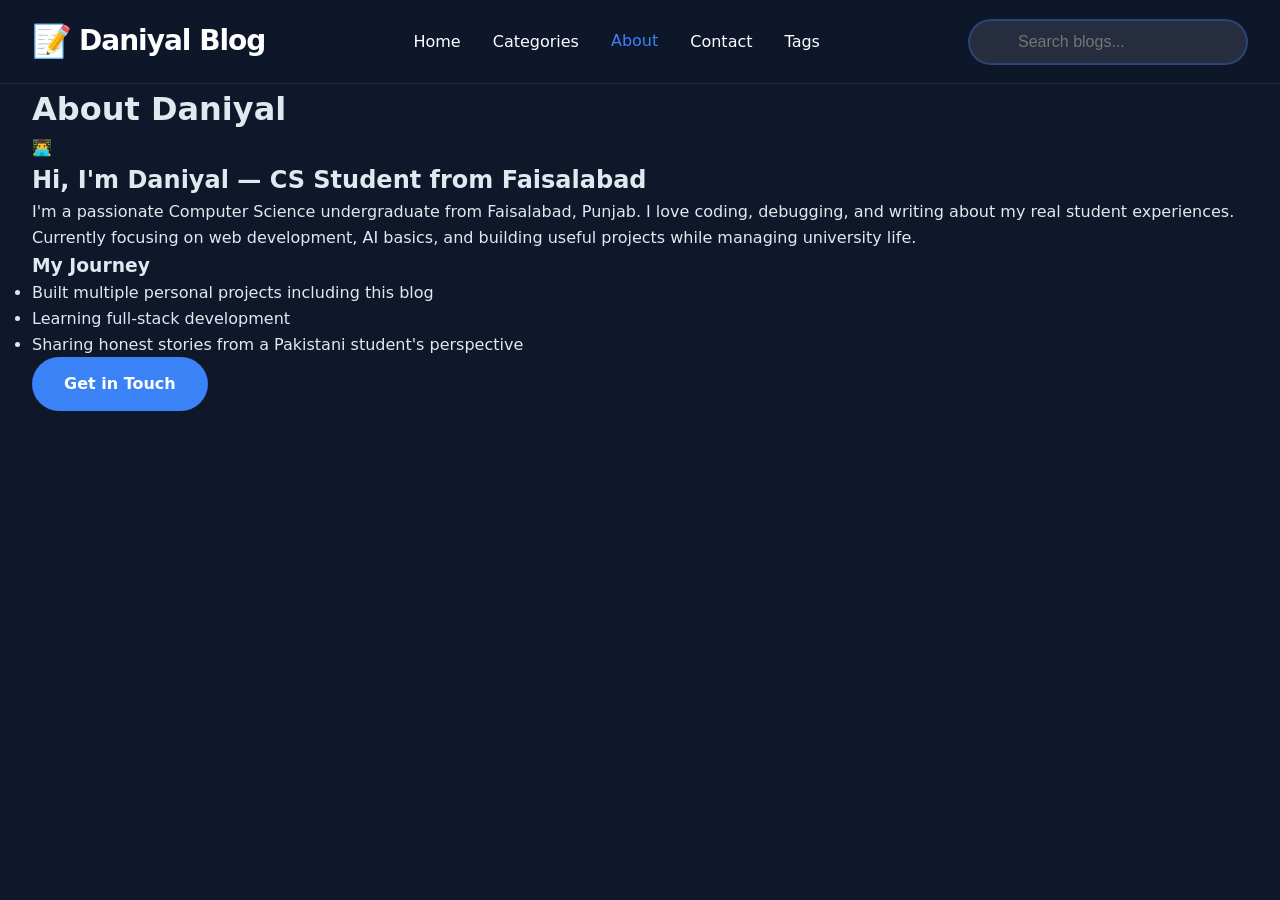
==== about.html @ edac9383 "first commit" ====
<!DOCTYPE html>
<html lang="en">
<head>
    <meta charset="UTF-8">
    <meta name="viewport" content="width=device-width, initial-scale=1.0">
    <title>Daniyal Blog | About</title>
    <link rel="stylesheet" href="style.css">
</head>
<body>
    <!-- Navbar -->
    <nav class="navbar">
        <div class="nav-container">
            <div class="logo">
                <span class="logo-icon">📝</span>
                <span>Daniyal Blog</span>
            </div>

            <div class="nav-links">
                <a href="index.html" class="nav-link">Home</a>
                <a href="categories.html" class="nav-link">Categories</a>
                <a href="about.html" class="nav-link active">About</a>
                <a href="contact.html" class="nav-link">Contact</a>
                <a href="tags.html" class="nav-link">Tags</a>
            </div>

            <div class="search-container">
                <input type="text" id="global-search" placeholder="Search blogs..." autocomplete="off">
                <div id="search-results" class="search-dropdown"></div>
            </div>

            <div class="burger" id="burger">
                <span></span>
                <span></span>
                <span></span>
            </div>
        </div>

        <div class="mobile-menu" id="mobile-menu">
            <a href="index.html">Home</a>
            <a href="categories.html">Categories</a>
            <a href="about.html">About</a>
            <a href="contact.html">Contact</a>
            <a href="tags.html">Tags</a>
        </div>
    </nav>

    <header class="page-header">
        <div class="container">
            <h1>About Daniyal</h1>
        </div>
    </header>

    <div class="container about-page">
        <div class="about-hero">
            <div class="about-avatar">👨‍💻</div>
            <h2>Hi, I'm Daniyal — CS Student from Faisalabad</h2>
        </div>

        <div class="about-content">
            <p>I'm a passionate Computer Science undergraduate from Faisalabad, Punjab. I love coding, debugging, and writing about my real student experiences.</p>
            <p>Currently focusing on web development, AI basics, and building useful projects while managing university life.</p>
            
            <h3>My Journey</h3>
            <ul>
                <li>Built multiple personal projects including this blog</li>
                <li>Learning full-stack development</li>
                <li>Sharing honest stories from a Pakistani student's perspective</li>
            </ul>

            <a href="contact.html" class="btn-primary">Get in Touch</a>
        </div>
    </div>

    <!-- Blog Modal -->
    <div class="modal" id="blog-modal">
        <div class="modal-content">
            <button class="modal-close" id="modal-close">✕</button>
            <div id="modal-body"></div>
        </div>
    </div>

    <script src="script.js"></script>
</body>
</html>
---- style.css ----
/* style.css - Modern, unique & fully responsive */
:root {
    --accent: #3b82f6;
    --dark: #0f172a;
    --card: #1e2937;
    --text: #e2e8f0;
}

* { margin: 0; padding: 0; box-sizing: border-box; }
body {
    font-family: system-ui, -apple-system, BlinkMacSystemFont, 'Segoe UI', Roboto, sans-serif;
    background: var(--dark);
    color: var(--text);
    line-height: 1.6;
}

/* Navbar */
.navbar {
    background: rgba(15, 23, 42, 0.95);
    backdrop-filter: blur(12px);
    position: sticky;
    top: 0;
    z-index: 100;
    border-bottom: 1px solid rgba(59, 130, 246, 0.2);
}
.nav-container {
    max-width: 1280px;
    margin: 0 auto;
    padding: 1rem 2rem;
    display: flex;
    align-items: center;
    justify-content: space-between;
}
.logo {
    display: flex;
    align-items: center;
    gap: 8px;
    font-size: 1.75rem;
    font-weight: 800;
    color: white;
    letter-spacing: -1px;
}
.logo-icon { font-size: 2rem; }
.nav-links {
    display: flex;
    gap: 2rem;
    align-items: center;
}
.nav-link {
    color: white;
    text-decoration: none;
    font-weight: 500;
    transition: all 0.3s cubic-bezier(0.4, 0, 0.2, 1);
}
.nav-link:hover, .nav-link.active {
    color: var(--accent);
    transform: translateY(-1px);
}
.search-container {
    position: relative;
    width: 280px;
}
#global-search {
    width: 100%;
    padding: 12px 20px 12px 48px;
    border: 2px solid rgba(59, 130, 246, 0.3);
    border-radius: 9999px;
    background: rgba(255,255,255,0.1);
    color: white;
    font-size: 1rem;
}
#global-search:focus {
    outline: none;
    border-color: var(--accent);
    box-shadow: 0 0 0 4px rgba(59, 130, 246, 0.2);
}
.search-dropdown {
    position: absolute;
    top: 100%;
    left: 0;
    right: 0;
    background: #1e2937;
    border-radius: 16px;
    margin-top: 8px;
    box-shadow: 0 20px 25px -5px rgb(0 0 0 / 0.2);
    max-height: 400px;
    overflow-y: auto;
    display: none;
}

/* Burger */
.burger {
    display: none;
    flex-direction: column;
    gap: 5px;
    cursor: pointer;
}
.burger span {
    width: 28px;
    height: 3px;
    background: white;
    transition: all 0.3s;
}
.mobile-menu {
    display: none;
    flex-direction: column;
    background: #1e2937;
    padding: 1rem;
    position: absolute;
    top: 100%;
    left: 0;
    right: 0;
    border-bottom: 1px solid rgba(59, 130, 246, 0.3);
}
.mobile-menu a {
    padding: 1rem;
    color: white;
    text-decoration: none;
    font-size: 1.1rem;
}

/* Hero */
.hero {
    max-width: 1280px;
    margin: 0 auto;
    padding: 6rem 2rem 4rem;
    display: grid;
    grid-template-columns: 1fr 1fr;
    gap: 4rem;
    align-items: center;
}
.hero-content h1 {
    font-size: 3.5rem;
    line-height: 1.1;
    margin-bottom: 1rem;
}
.highlight { color: var(--accent); }
.hero-subtitle {
    font-size: 1.4rem;
    opacity: 0.9;
    max-width: 420px;
}
.hero-buttons {
    margin-top: 2rem;
    display: flex;
    gap: 1rem;
}
.btn-primary, .btn-secondary, .btn-read-more {
    padding: 14px 32px;
    border-radius: 9999px;
    font-weight: 600;
    text-decoration: none;
    transition: all 0.3s;
    display: inline-flex;
    align-items: center;
    gap: 8px;
}
.btn-primary {
    background: var(--accent);
    color: white;
}
.btn-primary:hover { transform: scale(1.05); box-shadow: 0 10px 15px -3px rgb(59 130 246); }
.btn-secondary, .btn-read-more {
    border: 2px solid var(--accent);
    color: var(--accent);
}
.hero-stats {
    margin-top: 3rem;
    display: flex;
    gap: 2rem;
    font-size: 1.1rem;
    opacity: 0.85;
}
.hero-visual {
    display: flex;
    justify-content: center;
}
.code-window {
    background: #111827;
    border-radius: 16px;
    padding: 1rem;
    box-shadow: 0 25px 50px -12px rgb(0 0 0 / 0.4);
    width: 320px;
    color: #22d3ee;
    font-family: monospace;
}

/* Sections */
.container { max-width: 1280px; margin: 0 auto; padding: 0 2rem; }
.section-header {
    display: flex;
    justify-content: space-between;
    align-items: center;
    margin-bottom: 2rem;
}
.blogs-grid {
    display: grid;
    grid-template-columns: repeat(auto-fit, minmax(340px, 1fr));
    gap: 2rem;
}
.blog-card {
    background: var(--card);
    border-radius: 20px;
    overflow: hidden;
    transition: all 0.4s cubic-bezier(0.4, 0, 0.2, 1);
    border: 1px solid rgba(59, 130, 246, 0.1);
}
.blog-card:hover {
    transform: translateY(-8px);
    box-shadow: 0 20px 25px -5px rgb(59 130 246 / 0.2);
}
.blog-card img { width: 100%; height: 200px; object-fit: cover; }
.blog-content { padding: 1.5rem; }
.blog-card h3 { font-size: 1.4rem; margin-bottom: 0.5rem; }
.excerpt { opacity: 0.85; font-size: 1.05rem; }
.tags {
    display: flex;
    flex-wrap: wrap;
    gap: 6px;
    margin-top: 1rem;
}
.tag {
    background: rgba(59, 130, 246, 0.15);
    color: var(--accent);
    font-size: 0.8rem;
    padding: 4px 12px;
    border-radius: 9999px;
}

/* About snippet */
.about-snippet { background: #172033; padding: 5rem 0; }
.snippet-grid {
    display: grid;
    grid-template-columns: 2fr 1fr;
    gap: 4rem;
    align-items: center;
}
#tags-cloud{
    color: var(--accent);
}
.student-avatar {
    width: 260px;
    height: 260px;
    background: linear-gradient(135deg, #3b82f6, #22d3ee);
    border-radius: 50%;
    display: flex;
    align-items: center;
    justify-content: center;
    font-size: 8rem;
    margin: 0 auto;
    position: relative;
}
.avatar-ring {
    position: absolute;
    width: 300px;
    height: 300px;
    border: 4px solid rgba(59, 130, 246, 0.3);
    border-radius: 50%;
    animation: pulse 4s infinite ease-in-out;
}

/* Modal */
.modal {
    display: none;
    position: fixed;
    top: 0; left: 0; right: 0; bottom: 0;
    background: rgba(15, 23, 42, 0.9);
    z-index: 1000;
    align-items: center;
    justify-content: center;
}
.modal-content {
    background: #1e2937;
    max-width: 800px;
    width: 90%;
    max-height: 90vh;
    overflow-y: auto;
    border-radius: 24px;
    position: relative;
}
.modal-close {
    position: absolute;
    top: 20px;
    right: 20px;
    font-size: 2rem;
    background: none;
    border: none;
    color: white;
    cursor: pointer;
}


/* See Full Story Button with Hover Effect */
.see-full {
    margin-top: 1rem;
    color: var(--accent);
    font-weight: 600;
    display: inline-flex;
    align-items: center;
    gap: 6px;
    padding: 8px 0;
    cursor: pointer;
    transition: all 0.3s ease;
    position: relative;
}

.see-full:hover {
    color: #60a5fa;
    transform: translateX(8px);
}

.see-full:hover::after {
    content: '';
    position: absolute;
    bottom: 0;
    left: 0;
    width: 100%;
    height: 2px;
    background: var(--accent);
    transform: scaleX(1);
}

.see-full::after {
    content: '';
    position: absolute;
    bottom: 0;
    left: 0;
    width: 100%;
    height: 2px;
    background: var(--accent);
    transform: scaleX(0);
    transform-origin: left;
    transition: transform 0.3s ease;
}


/* Amazing Search Bar */
.amazing-search {
    max-width: 720px;
    margin: 2.5rem auto 3rem;
    text-align: center;
}

.search-wrapper {
    position: relative;
    display: flex;
    align-items: center;
    background: rgba(30, 41, 59, 0.8);
    border: 2px solid rgba(59, 130, 246, 0.4);
    border-radius: 9999px;
    padding: 6px 12px 6px 24px;
    transition: all 0.4s ease;
    box-shadow: 0 10px 30px rgba(0, 0, 0, 0.3);
}

.search-wrapper:focus-within {
    border-color: var(--accent);
    box-shadow: 0 0 0 6px rgba(59, 130, 246, 0.25);
    transform: scale(1.02);
}

.search-icon {
    font-size: 1.4rem;
    margin-right: 12px;
    color: #94a3b8;
}

#category-search {
    flex: 1;
    background: transparent;
    border: none;
    outline: none;
    color: white;
    font-size: 1.15rem;
    padding: 14px 0;
}

#category-search::placeholder {
    color: #64748b;
}

.clear-btn {
    background: none;
    border: none;
    color: #94a3b8;
    font-size: 1.4rem;
    width: 40px;
    height: 40px;
    display: none;
    align-items: center;
    justify-content: center;
    cursor: pointer;
    border-radius: 50%;
    transition: all 0.2s;
}

.clear-btn:hover {
    background: rgba(148, 163, 184, 0.2);
    color: white;
}

.search-hint {
    margin-top: 12px;
    font-size: 0.95rem;
    color: #64748b;
}

.search-hint span {
    color: var(--accent);
    cursor: pointer;
    padding: 2px 8px;
    border-radius: 9999px;
    transition: all 0.2s;
}

.search-hint span:hover {
    background: rgba(59, 130, 246, 0.2);
    color: #60a5fa;
}

/* Make search results dropdown prettier on categories too */
.search-dropdown {
    border-radius: 20px;
    overflow: hidden;
    box-shadow: 0 20px 40px rgba(0, 0, 0, 0.4);
}



/* ================= RESPONSIVE FIX ================= */

/* Tablet */
@media (max-width: 992px) {
    .search-container {
        width: 200px;
    }

    .nav-links {
        gap: 1rem;
    }
}

/* Mobile */
@media(max-width:768px){

    .page-header h1{font-size:26px;}
    .contact-card{padding:25px;}

    /* NAVBAR FIX */
    .nav-links{
        display:none;
    }

    .search-container{
        display:none;
    }

    .burger{
        display:flex;
    }

    .mobile-menu{
        display:none;
        flex-direction:column;
        width:100%;
    }

    .mobile-menu.active{
        display:flex;
    }

    .nav-container{
        padding:1rem;
    }

    .container{
        padding:0 1rem;
    }
}
/* Small phones */
@media (max-width: 480px) {

    .logo {
        font-size: 1.3rem;
    }

    .logo-icon {
        font-size: 1.5rem;
    }

    .contact-card {
        padding: 20px;
    }

    .contact-item {
        font-size: 14px;
    }

    .social-btn {
        padding: 10px 16px;
        font-size: 14px;
    }
}

/* Extra polish */
.highlight { animation: glow 2s infinite alternate; }
@keyframes glow { from { text-shadow: 0 0 10px #3b82f6; } to { text-shadow: 0 0 20px #3b82f6; } }
.btn-read-more:hover { background: var(--accent); color: white; }
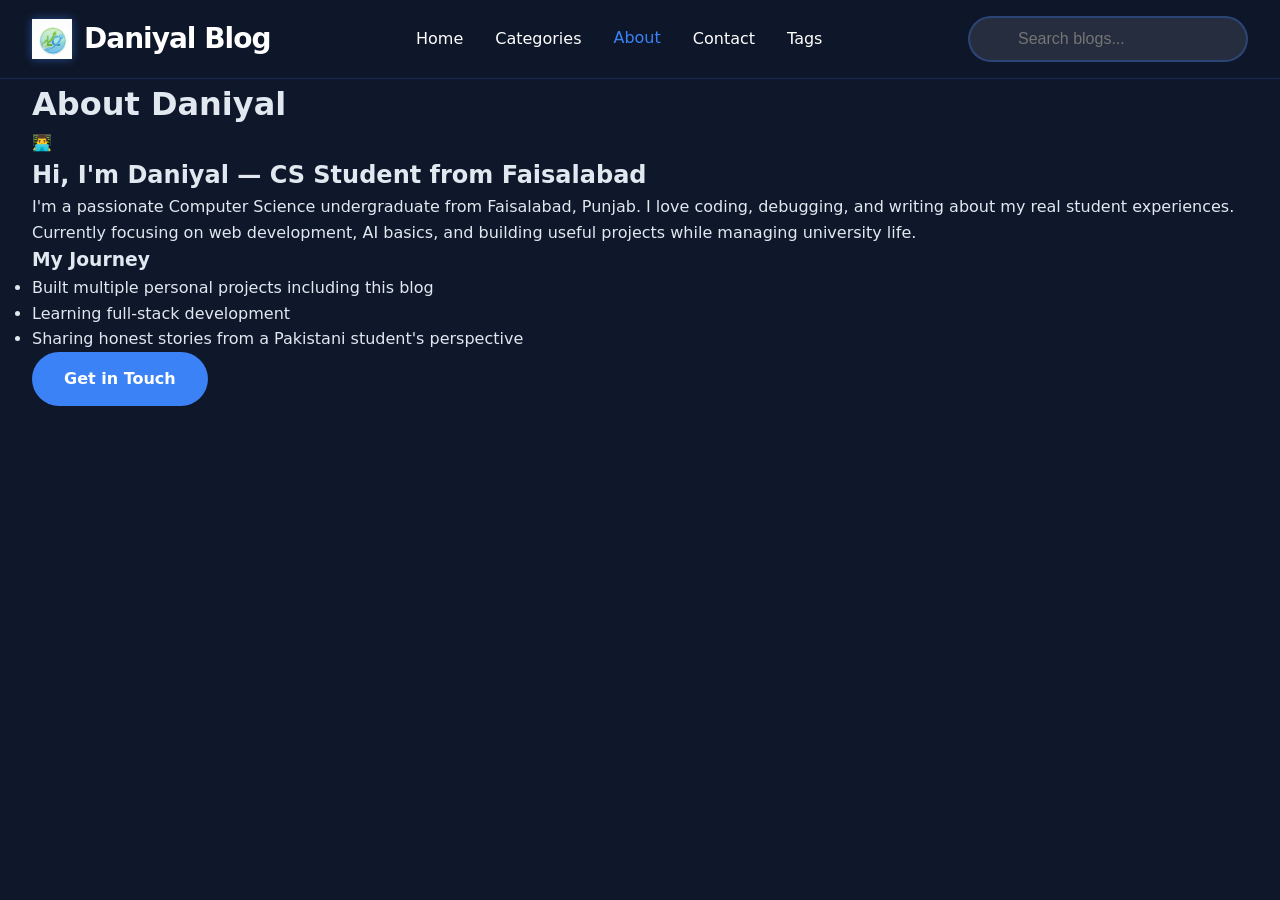
==== commit 8b409e95: "update" ====
--- a/about.html
+++ b/about.html
@@ -10,10 +10,10 @@
     <!-- Navbar -->
     <nav class="navbar">
         <div class="nav-container">
-            <div class="logo">
-                <span class="logo-icon">📝</span>
-                <span>Daniyal Blog</span>
-            </div>
+             <div class="logo">
+    <img src="logo.png" alt="Daniyal Blog Logo" class="logo-img">
+    <span>Daniyal Blog</span>
+</div>
 
             <div class="nav-links">
                 <a href="index.html" class="nav-link">Home</a>
--- a/style.css
+++ b/style.css
@@ -193,25 +193,86 @@
     align-items: center;
     margin-bottom: 2rem;
 }
+/* The Grid: Smarter spacing and better responsive behavior */
 .blogs-grid {
     display: grid;
-    grid-template-columns: repeat(auto-fit, minmax(340px, 1fr));
-    gap: 2rem;
-}
+    /* auto-fill creates empty tracks if there aren't enough cards, keeping them sized correctly */
+    grid-template-columns: repeat(auto-fill, minmax(320px, 1fr)); 
+    gap: 2.5rem;
+    padding: 2rem 0;
+}
+
+/* The Card: Refined glassmorphism and depth */
 .blog-card {
     background: var(--card);
-    border-radius: 20px;
+    border-radius: 24px; /* Slightly rounder for a modern look */
     overflow: hidden;
-    transition: all 0.4s cubic-bezier(0.4, 0, 0.2, 1);
-    border: 1px solid rgba(59, 130, 246, 0.1);
-}
+    display: flex;
+    flex-direction: column;
+    height: 100%; /* Ensures cards in the same row are equal height */
+    transition: all 0.4s cubic-bezier(0.23, 1, 0.32, 1); /* Smoother "Elastic" transition */
+    border: 1px solid rgba(255, 255, 255, 0.05); /* Subtle inner border */
+    position: relative;
+}
+
+/* Interaction: Lift and Glow */
 .blog-card:hover {
-    transform: translateY(-8px);
-    box-shadow: 0 20px 25px -5px rgb(59 130 246 / 0.2);
-}
-.blog-card img { width: 100%; height: 200px; object-fit: cover; }
-.blog-content { padding: 1.5rem; }
-.blog-card h3 { font-size: 1.4rem; margin-bottom: 0.5rem; }
+    transform: translateY(-12px);
+    border-color: rgba(59, 130, 246, 0.4);
+    box-shadow: 0 20px 40px -10px rgba(0, 0, 0, 0.5), 
+                0 0 20px rgba(59, 130, 246, 0.1);
+}
+
+/* Image handling */
+.blog-card img { 
+    width: 100%; 
+    height: 220px; 
+    object-fit: cover;
+    transition: transform 0.6s ease;
+}
+
+.blog-card:hover img {
+    transform: scale(1.05); /* Subtle zoom on hover */
+}
+
+/* Content Layout */
+.blog-content { 
+    padding: 2rem;
+    display: flex;
+    flex-direction: column;
+    flex-grow: 1; /* Pushes the "See Full Story" to the bottom */
+}
+
+.blog-card h3 { 
+    font-size: 1.5rem; 
+    line-height: 1.3;
+    margin-bottom: 0.75rem; 
+    color: #ffffff;
+    font-weight: 700;
+}
+
+.excerpt { 
+    color: #94a3b8;
+    font-size: 1rem;
+    line-height: 1.6;
+    margin-bottom: 1.5rem;
+    display: -webkit-box;
+    -webkit-line-clamp: 3; /* Limits text to 3 lines for visual consistency */
+    -webkit-box-orient: vertical;
+    overflow: hidden;
+}
+
+/* Responsive adjustments for mobile */
+@media (max-width: 480px) {
+    .blogs-grid {
+        grid-template-columns: 1fr; /* Stack on small phones */
+        gap: 1.5rem;
+    }
+    
+    .blog-content {
+        padding: 1.5rem;
+    }
+}
 .excerpt { opacity: 0.85; font-size: 1.05rem; }
 .tags {
     display: flex;
@@ -257,6 +318,28 @@
     border: 4px solid rgba(59, 130, 246, 0.3);
     border-radius: 50%;
     animation: pulse 4s infinite ease-in-out;
+}
+
+.logo {
+    display: flex;
+    align-items: center;
+    gap: 12px; /* Space between image and text */
+}
+
+.logo-img {
+    height: 40px; /* Adjust this to match your navbar height */
+    width: auto;  /* Maintains aspect ratio */
+    object-fit: contain;
+    /* Optional: if your logo is a simple black/white shape and you want it to glow */
+    filter: drop-shadow(0 0 5px rgba(59, 130, 246, 0.5));
+}
+
+/* Ensure the text stays aligned with the image */
+.logo span {
+    font-size: 1.75rem;
+    font-weight: 800;
+    color: white;
+    letter-spacing: -1px;
 }
 
 /* Modal */
@@ -289,51 +372,61 @@
     cursor: pointer;
 }
 
-
-/* See Full Story Button with Hover Effect */
+/* See Full Story Button - UI Perfect Edition */
 .see-full {
-    margin-top: 1rem;
+    margin-top: auto; /* Pushes button to the bottom of the card */
     color: var(--accent);
-    font-weight: 600;
+    font-weight: 700;
+    font-size: 0.95rem;
     display: inline-flex;
     align-items: center;
-    gap: 6px;
-    padding: 8px 0;
+    gap: 8px;
+    padding: 12px 0;
     cursor: pointer;
-    transition: all 0.3s ease;
+    transition: all 0.3s cubic-bezier(0.4, 0, 0.2, 1);
     position: relative;
-}
-
-.see-full:hover {
-    color: #60a5fa;
-    transform: translateX(8px);
-}
-
-.see-full:hover::after {
+    width: fit-content;
+    text-transform: uppercase;
+    letter-spacing: 0.5px;
+}
+
+/* The Animated Underline */
+.see-full::after {
     content: '';
     position: absolute;
-    bottom: 0;
+    bottom: 4px;
     left: 0;
     width: 100%;
     height: 2px;
-    background: var(--accent);
+    background: currentColor;
+    transform: scaleX(0);
+    transform-origin: right;
+    transition: transform 0.4s cubic-bezier(0.4, 0, 0.2, 1);
+}
+
+/* Hover States */
+.see-full:hover {
+    color: #60a5fa;
+    gap: 12px; /* Smoothly expands the gap for the arrow */
+}
+
+.see-full:hover::after {
     transform: scaleX(1);
-}
-
-.see-full::after {
-    content: '';
-    position: absolute;
-    bottom: 0;
-    left: 0;
-    width: 100%;
-    height: 2px;
-    background: var(--accent);
-    transform: scaleX(0);
     transform-origin: left;
-    transition: transform 0.3s ease;
-}
-
-
+}
+
+/* Adding a subtle glow text effect on hover */
+.see-full:hover {
+    text-shadow: 0 0 8px rgba(59, 130, 246, 0.4);
+}
+
+/* Responsive adjustment: Make it slightly larger touch target on mobile */
+@media (max-width: 768px) {
+    .see-full {
+        padding: 15px 0;
+        font-size: 1rem;
+    }
+}
 /* Amazing Search Bar */
 .amazing-search {
     max-width: 720px;
@@ -502,6 +595,90 @@
     }
 }
 
+/* --- Modern Modal UI Refinement --- */
+
+/* 1. Modal Body Spacing & Typography */
+#modal-body {
+    padding: 3rem;
+    color: #cbd5e1;
+    line-height: 1.8;
+}
+
+#modal-body h1 {
+    font-size: 2.5rem;
+    color: #ffffff;
+    margin-bottom: 0.5rem;
+    line-height: 1.2;
+}
+
+/* 2. Style the date/category line inside the modal */
+#modal-body .date {
+    font-size: 0.9rem;
+    text-transform: uppercase;
+    letter-spacing: 1px;
+    color: var(--accent);
+    margin-bottom: 2.5rem;
+    display: block;
+    border-bottom: 1px solid rgba(255,255,255,0.1);
+    padding-bottom: 1rem;
+}
+
+/* 3. Content Elements */
+#modal-body h3 {
+    color: #ffffff;
+    margin-top: 2rem;
+    margin-bottom: 1rem;
+    font-size: 1.5rem;
+}
+
+#modal-body p {
+    margin-bottom: 1.5rem;
+    font-size: 1.1rem;
+}
+
+/* 4. Lists & Quotes */
+#modal-body ul {
+    margin-bottom: 1.5rem;
+    padding-left: 1.5rem;
+}
+
+#modal-body li {
+    margin-bottom: 0.5rem;
+}
+
+#modal-body blockquote {
+    background: rgba(59, 130, 246, 0.1);
+    border-left: 4px solid var(--accent);
+    padding: 1.5rem;
+    margin: 2rem 0;
+    font-style: italic;
+    border-radius: 0 12px 12px 0;
+}
+
+/* 5. Scrollbar Styling for the Modal */
+.modal-content::-webkit-scrollbar {
+    width: 8px;
+}
+
+.modal-content::-webkit-scrollbar-track {
+    background: var(--dark);
+}
+
+.modal-content::-webkit-scrollbar-thumb {
+    background: #334155;
+    border-radius: 10px;
+}
+
+/* 6. Responsive Modal padding */
+@media (max-width: 768px) {
+    #modal-body {
+        padding: 2rem 1.5rem;
+    }
+    #modal-body h1 {
+        font-size: 1.8rem;
+    }
+}
+
 /* Extra polish */
 .highlight { animation: glow 2s infinite alternate; }
 @keyframes glow { from { text-shadow: 0 0 10px #3b82f6; } to { text-shadow: 0 0 20px #3b82f6; } }
